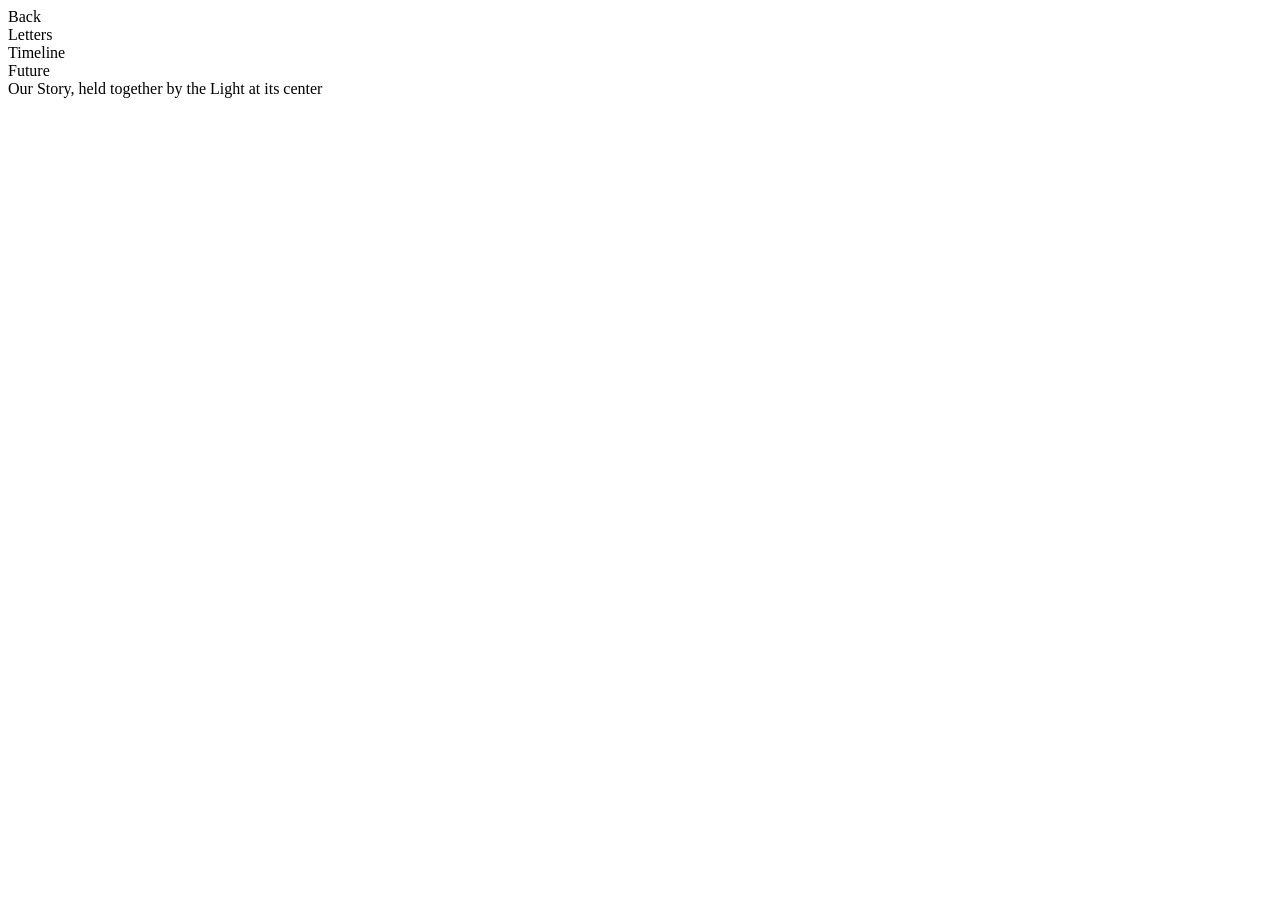
==== home.html @ b4276277 "Add files via upload" ====
<!DOCTYPE html>
<html lang="en">
<head>
    <meta charset="UTF-8">
    <meta name="viewport" content="width=device-width, initial-scale=1.0">
    <title> Our Story </title>

    <link rel="stylesheet" href="css/home.css">
</head>
<body class="home-page">
    <div id="universe">
        <div id="backButton">
            <span>Back</span>
        </div>
        <div id="stars"></div>
        <div id="centerLight"></div>
        <div id="orbit">
            <div class="planet" id="lettersPlanet">
                    <div class="planetLabel">Letters</div>
            </div>
            <div class="planet" id="timelinePlanet">
                <div class="planetLabel">Timeline</div>
            </div>
            <div class="planet" id="futurePlanet">
                <div class="planetLabel">Future</div>
            </div>
        </div>
        <div id="title">Our Story, held together by the Light at its center</div>
        <div id = "homeTransition"></div>
    </div>
    
    
    <script src="js/home.js"></script>

</body>
</html>
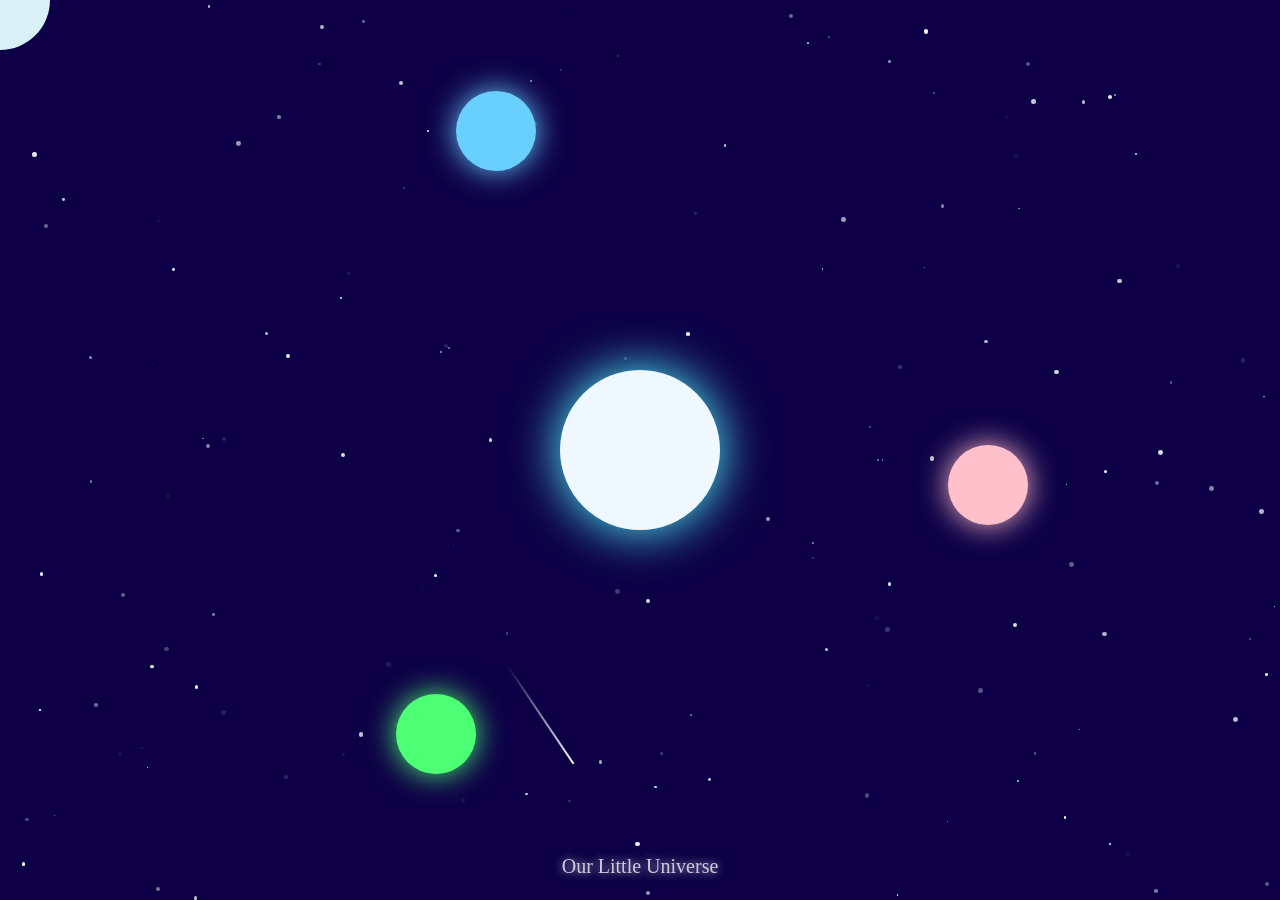
==== commit 27283698: "Added future page and added finishing touches so I can show her" ====
--- a/home.html
+++ b/home.html
@@ -3,7 +3,7 @@
 <head>
     <meta charset="UTF-8">
     <meta name="viewport" content="width=device-width, initial-scale=1.0">
-    <title> Our Story </title>
+    <title> Our Little Universe </title>
 
     <link rel="stylesheet" href="css/home.css">
 </head>
@@ -25,7 +25,7 @@
                 <div class="planetLabel">Future</div>
             </div>
         </div>
-        <div id="title">Our Story, held together by the Light at its center</div>
+        <div id="title">Our Little Universe</div>
         <div id = "homeTransition"></div>
     </div>
     
--- a/css/home.css
+++ b/css/home.css
@@ -0,0 +1,216 @@
+body {
+    margin: 0;
+    width: 100vw;
+    height: 100vh;
+    background-color: rgb(13, 0, 70);
+}
+
+#universe{
+    position: relative;
+    width: 100vw;
+    height: 100vh;
+}
+
+#homeTransition {
+    position: fixed;
+    inset: 0;
+    background: white;
+    z-index: 1000;
+    clip-path: circle(100% at 50% 50%);
+
+    animation: revealHome 2.5s ease forwards;
+}
+
+@keyframes revealHome{
+    from {
+        clip-path: circle(100% at 50% 50%);
+    }
+    to {
+        clip-path: circle(0% at 50% 50%);
+    }
+}
+#centerLight {
+    position: absolute;
+    left: 50%;
+    top: 50%;
+
+    transform: translate(-50%, -50%);
+
+    background-color: aliceblue;
+    width: 160px;
+    height: 160px;
+    border-radius: 50%;
+    box-shadow: 0 0 50px rgb(83, 255, 255);
+    z-index: 1;
+    animation: pulse 7s infinite;
+}
+
+@keyframes pulse {
+
+    0% {
+        transform: translate(-50%, -50%) scale(1);
+        box-shadow: 0 0 40px cyan;
+    }
+
+    50% {
+        transform: translate(-50%, -50%) scale(1.05);
+        box-shadow: 0 0 80px cyan;
+    }
+
+    100% {
+        transform: translate(-50%, -50%) scale(1);
+        box-shadow: 0 0 40px cyan;
+    }
+}
+
+#orbit {
+    position: absolute;
+    width: 800px;
+    height: 800px;
+
+    left: 50%;
+    top: 50%;
+
+    transform: translate(-50%, -50%);
+
+}
+
+#stars {
+    position:absolute;
+    width: 100%;
+    height: 100%;
+    overflow:hidden;
+    top: 0;
+    left: 0;
+}
+
+.star {
+    position:absolute;
+    width: 3px;
+    height: 3px;
+    background-color: white;
+    border-radius: 50%;
+    animation: twinkle 3s infinite alternate;
+}
+
+@keyframes twinkle {
+    from {
+        opacity: 0.3;
+    }
+
+    to {
+        opacity: 1;
+    }
+}
+.planet {
+    width: 80px;
+    height: 80px;
+    border-radius: 50%;
+    transition: transform 1s ease;
+    z-index: 1;
+}
+.planet:hover {
+    transform: scale(1.3);
+    cursor: pointer;
+    transition: transform .5s ease;
+}
+.planetLabel {
+    position:absolute;
+    top: 110%;
+    left: 50%;
+    transform: translateX(-50%);
+    opacity: 0;
+    transform: translate(-50%,10px);
+    transition: all 1s ease;
+    color: white;
+    font-size: 18px;
+    white-space: nowrap;
+     
+}
+.planet:hover .planetLabel {
+    opacity: 1;
+    transform: translate(-50%, 0);
+}
+#lettersPlanet {
+    position: absolute;
+    background-color: pink;
+    box-shadow: 0 0 30px pink;
+}
+#lettersPlanet .planetLabel {
+    text-shadow: 0 0 10px pink;
+}
+
+#timelinePlanet {
+    position: absolute;
+    background-color: rgb(77, 255, 116);
+    box-shadow: 0 0 30px rgb(77, 255, 116);
+}
+#timelinePlanet .planetLabel {
+    text-shadow: 0 0 10px rgb(77, 255, 116);
+}
+
+#futurePlanet {
+    position: absolute;
+    background-color: rgb(104, 207, 255);
+    box-shadow: 0 0 30px rgb(104, 207, 255);
+}
+#futurePlanet .planetLabel {
+    text-shadow: 0 0 10px rgb(104, 207, 255);
+}
+
+ #title {
+    position: absolute;
+    top: 95%;
+    left: 50%;
+    transform: translateX(-50%);
+    color: white;
+    opacity: .8;
+    font-size: 20px;
+    text-shadow: 0 0 10px white;
+ }
+
+ .shootingStar {
+    position: absolute;
+
+    width: 120px;
+    height: 2px;
+
+    background: linear-gradient(to left, white, transparent);
+
+ }
+ 
+ #backButton {
+    position: absolute;
+    top: -50px;
+    left: -50px;
+    height: 100px;
+    width: 100px;
+    border-radius: 50%;
+    border-color: rgb(176, 246, 255);
+
+    background: #d9f0f7;
+    cursor: pointer;
+
+    transition: 1s;
+    z-index: 5;
+
+}
+
+#backButton span {
+    position: absolute;
+    top: 60px;
+    left: 60px;
+    size: 30px;
+    color:  rgb(13, 0, 70);
+    opacity: 0;
+
+}
+
+#backButton:hover {
+    transform: scale(1.75);
+    box-shadow: 0 0 20px #dbd9d9;
+}
+
+#backButton:hover span{
+    opacity: 1;
+}
